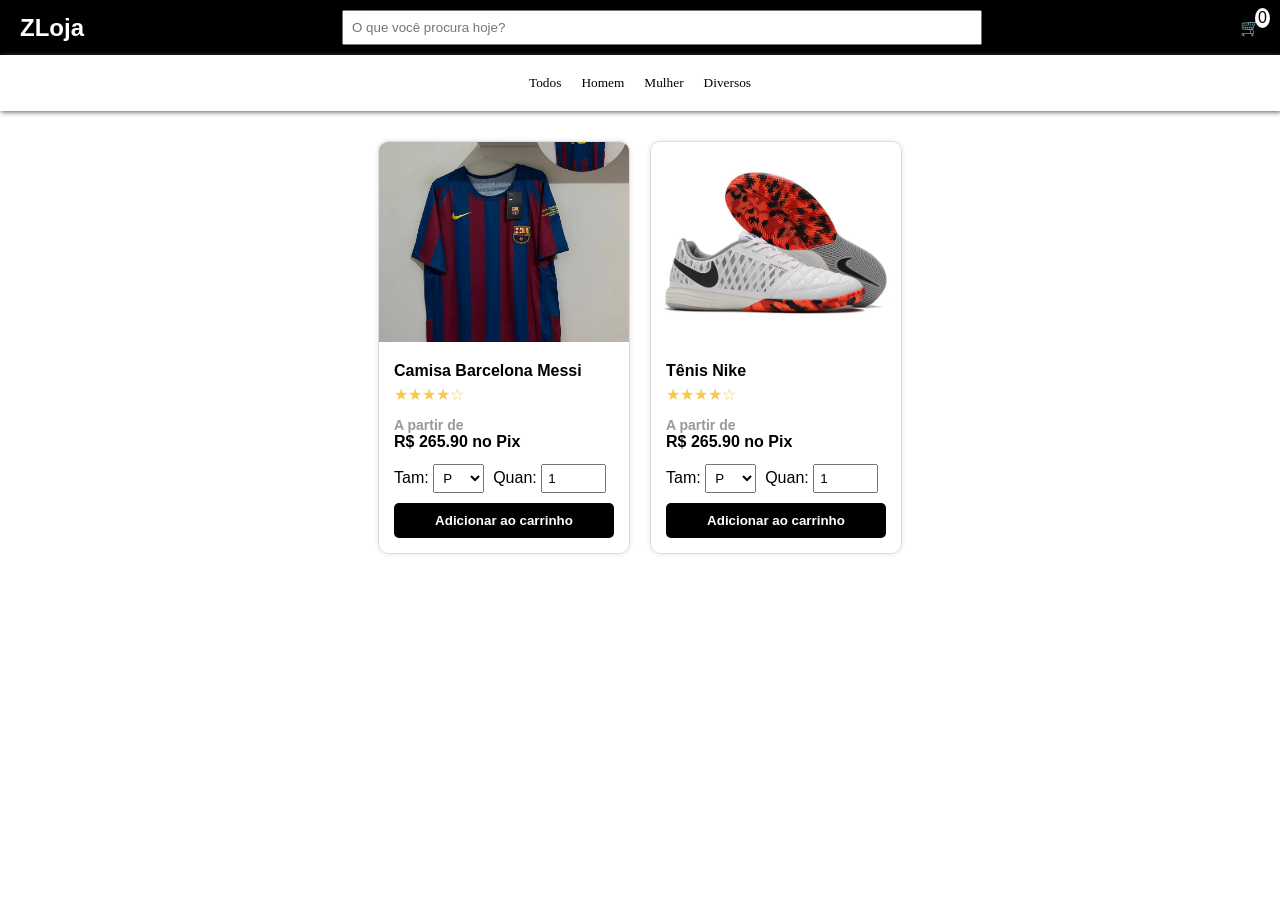
==== index.html @ 78776a6f "Initial commit" ====
<!DOCTYPE html>
<html lang="pt-BR">
<head>
  <meta charset="UTF-8">
  <meta name="viewport" content="width=device-width, initial-scale=1.0">
  <title>Catálogo</title>
  <link rel="stylesheet" href="style.css">
</head>
<body>

  <!-- Header -->
  <header>
    <div class="menu-toggle" onclick="toggleMenu()">☰</div>
    <div class="logo">ZLoja</div>
    <input type="text" id="busca" placeholder="O que você procura hoje?">
    <div class="carrinho-lg" onclick="abrirCarrinho()">
      🛒 <span id="contador">0</span>
    </div>
  </header>
  <!-- Navegação -->
  <nav class="nav">
    <button onclick="filtrar('todos')">Todos</button>
    <button onclick="filtrar('homem')">Homem</button>
    <button onclick="filtrar('mulher')">Mulher</button>
    <button onclick="filtrar('diversos')">Diversos</button>
  </nav>

  <!-- Produtos -->
<section id="produtos" class="produtos-container"></section>


  <!-- Carrinho -->
 <div id="carrinho-id" class="carrinho">
  <h2>Seu Carrinho</h2>
  <hr>
  <div id="itens-carrinho"></div>
  <hr>
  <div class="total-carrinho">
    <strong>Total:</strong> R$ <span id="total-carrinho">0.00</span>
  </div>
  <button class="whatsapp-btn" onclick="finalizarWhatsApp()">Finalizar via WhatsApp</button>
</div>
  <script src="script.js"></script>
</body>
</html>
---- style.css ----
body {
  margin: 0;
  font-family: Arial, sans-serif;
}

header {
  background: black;
  color: white;
  padding: 10px 20px;
  display: flex;
  align-items: center;
  justify-content: space-between;
}

header .logo {
  font-size: 24px;
  font-weight: bold;
}

header input {
  width: 50%;
  padding: 8px;
}

.nav {
 display: flex;
 gap: 10px;
 background: white;
 justify-content: center;
 flex-wrap: wrap;
 margin: 10px 0;
 box-shadow: 1px 1px 5px #555;
 padding: 15px;
 margin-top: 0;
}
.nav button{
  font-family: 'Times New Roman', Times, serif;
  padding: 5px;
  background: white;
  border: none;
}

.nav button:hover{
  text-decoration: underline;
 font-size: 15px;
}
.carrinho-lg {
  cursor: pointer;
  position: relative;
}
/* Responsivo - Menu Hambúrguer */
.menu-toggle {
  display: none;
  font-size: 30px;
  cursor: pointer;
  margin: 10px;
}

/*carrinho*/
#carrinho-id {
  display: none; /* Oculta inicialmente */
  position: fixed;
  right: 0px;
  top: 55px;
  background: white;
  border: 1px solid #ccc;
  box-shadow: 0 2px 10px rgba(0,0,0,0.2);
  z-index: 1000;
  width: 350px;
  padding: 20px;
  max-height: 80vh;
  overflow-y: auto;
}

.carrinho {
  max-width: 500px;
  margin: auto;
  padding: 20px;
  font-family: Arial;
}

.item-carrinho {
  background: #f3f3f3;
  padding: 15px;
  border-radius: 10px;
  margin-bottom: 10px;
  position: relative;
}

.item-carrinho button {
  position: absolute;
  top: 15px;
  right: 15px;
  background: #ff4d4d;
  border: none;
  color: white;
  padding: 5px 10px;
  border-radius: 5px;
  cursor: pointer;
}

.total-carrinho {
  text-align: right;
  font-size: 18px;
  margin: 15px 0;
}

.whatsapp-btn {
  background-color: #25D366;
  color: white;
  padding: 12px;
  font-weight: bold;
  font-size: 16px;
  width: 100%;
  border: none;
  border-radius: 10px;
  cursor: pointer;
}


#contador {
  background: white;
  color: black;
  border-radius: 50%;
  padding: 1px 3px;
  position: absolute;
  top: -10px;
  right: -10px;
}
.produtos-container {
  display: flex;
  flex-wrap: wrap;
  gap: 20px;
  padding: 20px;
  justify-content: center;
}

.card {
  width: 250px;
  border: 1px solid #ddd;
  border-radius: 10px;
  overflow: hidden;
  box-shadow: 0 0 5px rgba(0,0,0,0.1);
  display: flex;
  flex-direction: column;
  background: white;
}

.card img {
  width: 100%;
  height: 200px;
  object-fit: cover;
}

.card-content {
  padding: 15px;
  display: flex;
  flex-direction: column;
  flex-grow: 1;
}

.card h3 {
  font-size: 16px;
  margin: 5px 0;
}

.stars {
  color: #f7c948;
  margin-bottom: 5px;
}

.card .preco {
  font-weight: bold;
  color: black;
  margin: 8px 0;
}

.card .preco span {
  color: #999;
  font-size: 14px;
  display: block;
}

.card select, .card input[type=number] {
  padding: 5px;
  margin: 5px 5px 10px 0;
  width: 23%;
}

.card button {
  background: black;
  color: white;
  padding: 10px;
  border: none;
  width: 100%;
  font-weight: bold;
  cursor: pointer;
  border-radius: 5px;
   margin-top: auto;
}
@media (max-width: 768px) {
  header {
    display: grid;
    grid-template-columns: auto 1fr auto;
    align-items: center;
    padding: 10px;
    gap: 10px;
  }

  .menu-toggle {
    display: block;
    font-size: 28px;
    color: white;
    cursor: pointer;
  }

  header input {
    width: 70%;
    padding: 8px;
    font-size: 14px;
  }

  .carrinho-lg {
    display: flex;
    align-items: center;
    justify-content: flex-end;
    gap: 10px;
    right: 20px;
  }
  .logo{
    display: none;
  }

  .nav {
    position: fixed;
    top: 0;
    left: -290px;
    width: 250px;
    height: 100vh;
    background: white;
    box-shadow: 2px 0 5px rgba(0, 0, 0, 0.3);
    flex-direction: column;
    align-items: flex-start;
    justify-content: flex-start;
    padding-top: 60px;
    padding-left: 20px;
    transition: left 0.3s ease;
    z-index: 999;
  }

  .nav.active {
    left: 0;
  }

  .nav button {
    width: 100%;
    text-align: left;
    padding: 10px 0;
    font-size: 16px;
  }

  nav.mobile-hidden {
    display: none;
  }

  .produtos-container {
    display: grid;
    grid-template-columns: repeat(2, 1fr);
    gap: 15px;
    padding: 10px;
  }

  .card {
    width: 100%;
    max-width: 100%;
  }

  .card img {
    height: 180px;
    object-fit: cover;
  }

  .card h3 {
    font-size: 14px;
  }

  .card .preco {
    font-size: 15px;
  }

  .card .preco span {
    font-size: 12px;
  }

  .card select,
  .card input[type=number] {
    font-size: 13px;
    width: 45%;
  }

  .card button {
    font-size: 14px;
  }

  #carrinho-id {
    width: 92vw;
    padding: 15px;
    top: 60px;
  }
}
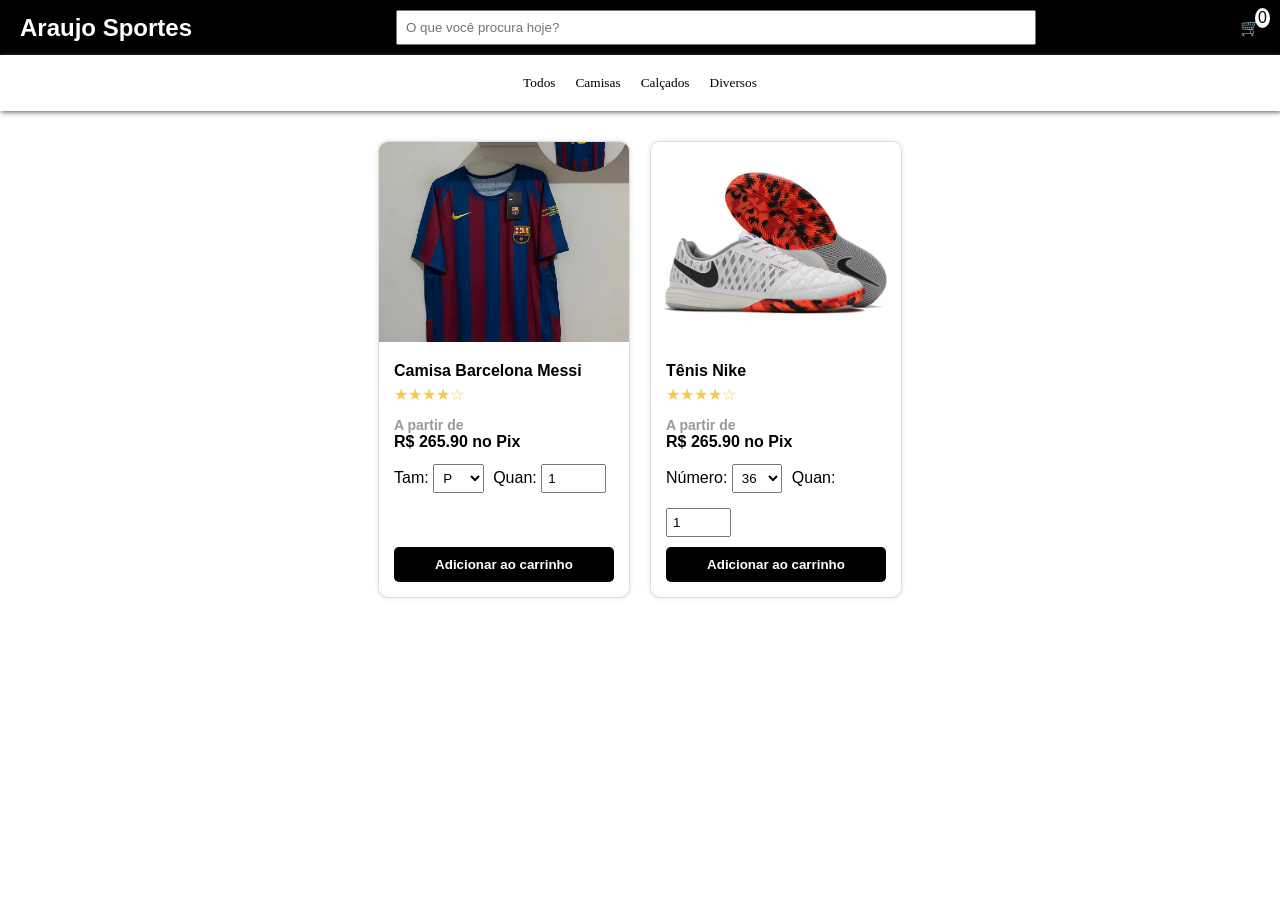
==== commit 10cf8ef2: "at" ====
--- a/index.html
+++ b/index.html
@@ -11,7 +11,7 @@
   <!-- Header -->
   <header>
     <div class="menu-toggle" onclick="toggleMenu()">☰</div>
-    <div class="logo">ZLoja</div>
+    <div class="logo">Araujo Sportes</div>
     <input type="text" id="busca" placeholder="O que você procura hoje?">
     <div class="carrinho-lg" onclick="abrirCarrinho()">
       🛒 <span id="contador">0</span>
@@ -20,8 +20,8 @@
   <!-- Navegação -->
   <nav class="nav">
     <button onclick="filtrar('todos')">Todos</button>
-    <button onclick="filtrar('homem')">Homem</button>
-    <button onclick="filtrar('mulher')">Mulher</button>
+    <button onclick="filtrar('camisas')">Camisas</button>
+    <button onclick="filtrar('calçados')">Calçados</button>
     <button onclick="filtrar('diversos')">Diversos</button>
   </nav>
 
--- a/style.css
+++ b/style.css
@@ -42,7 +42,6 @@
 
 .nav button:hover{
   text-decoration: underline;
- font-size: 15px;
 }
 .carrinho-lg {
   cursor: pointer;
@@ -257,6 +256,7 @@
     text-align: left;
     padding: 10px 0;
     font-size: 16px;
+    border-bottom: solid #a5a0a0;
   }
 
   nav.mobile-hidden {
